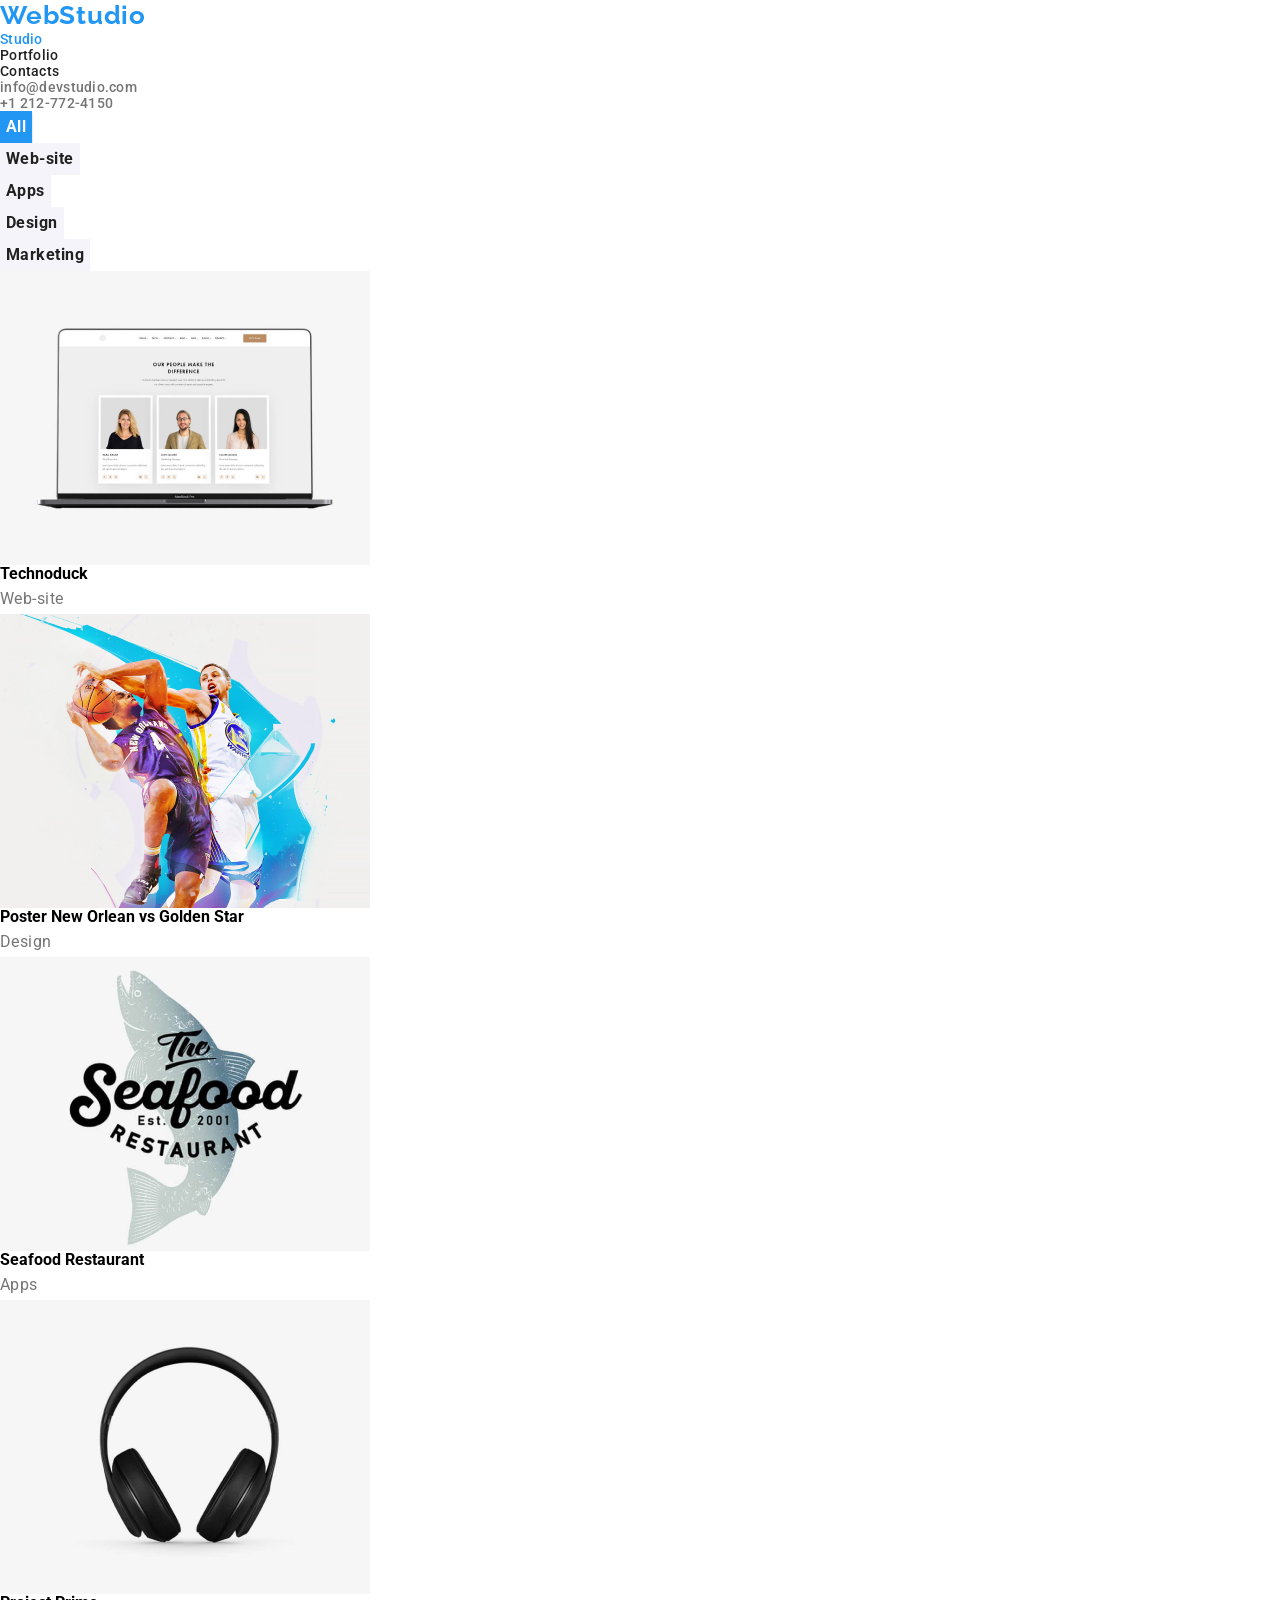
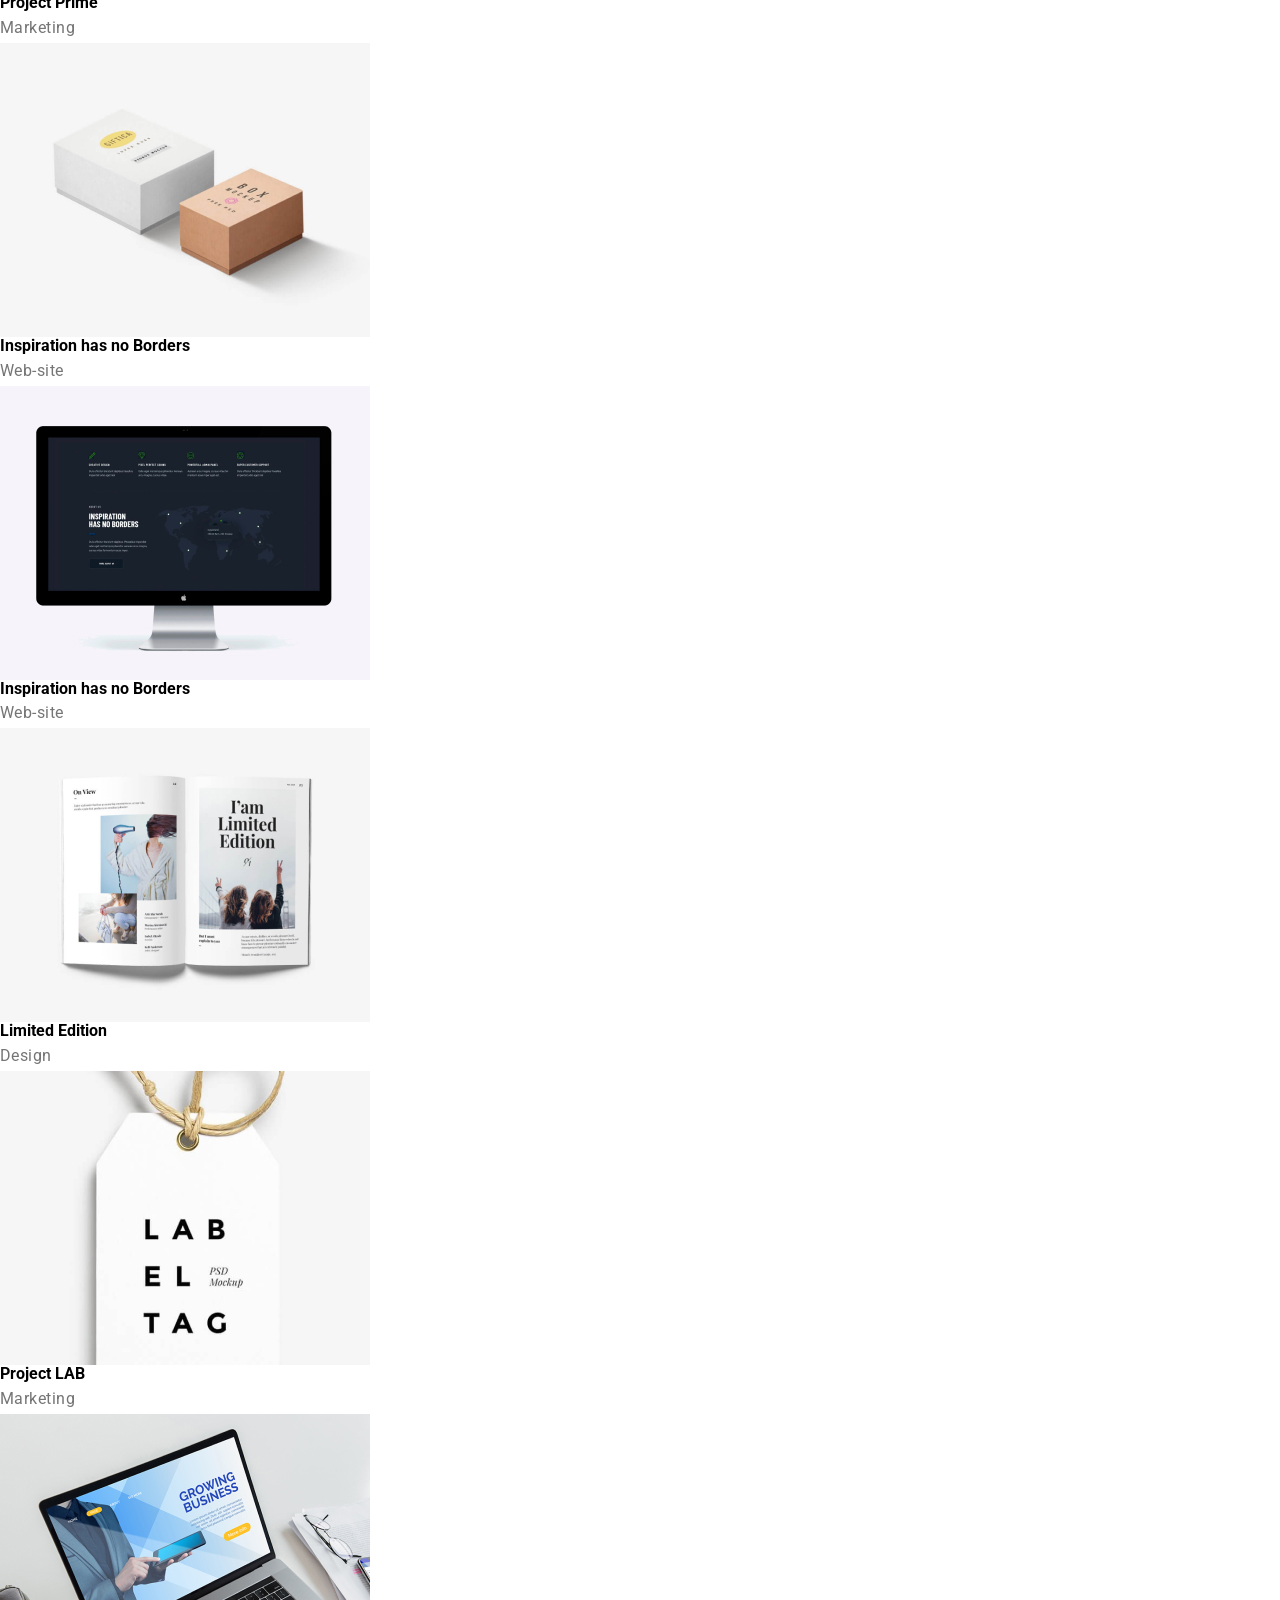
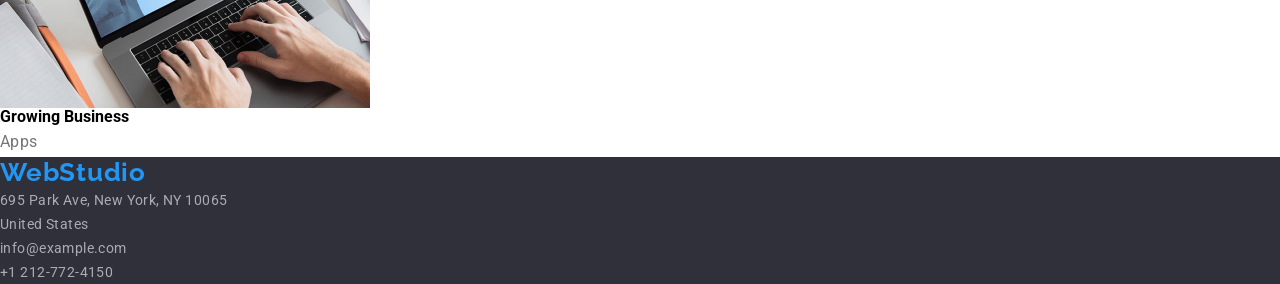
==== portfolio.html @ a64e8d9c "HW 02" ====
<!DOCTYPE html>

<html lang="en">
  <head>
    <meta charset="UTF-8" />
    <link
      rel="stylesheet"
      href="https://cdnjs.cloudflare.com/ajax/libs/modern-normalize/1.0.0/modern-normalize.min.css"
    />
    <title>Document</title>
    <link rel="stylesheet" href="./css/styles.css" />
  </head>

  <body>
    <header>
      <div>
        <!--- Header -->
        <nav>
          <a class="logo link" href="./index.html">WebStudio</a>
          <ul class="list">
            <li>
              <a class="navigation current-link" href="./index.html">Studio</a>
            </li>
            <li>
              <a class="navigation link" href="./portfolio.html">Portfolio</a>
            </li>
            <li>
              <a class="navigation link" href="contacts.html">Contacts</a>
            </li>
          </ul>
        </nav>
        <ul class="list">
          <li>
            <a class="contact-information link" href="mailto:info@devstudio.com"
              >info@devstudio.com</a
            >
          </li>
          <li>
            <a class="contact-information link" href="tel:+12127724150">+1 212-772-4150</a>
          </li>
        </ul>
      </div>
    </header>
    <!-- Main Content -->
    <main>
      <section>
        <div>
          <ul class="buttons list">
            <li>
              <button class="list-of-buttons filter-current" href="/">All</button>
            </li>
            <li>
              <button class="list-of-buttons" href="/">Web-site</button>
            </li>
            <li>
              <button class="list-of-buttons" href="/">Apps</button>
            </li>
            <li>
              <button class="list-of-buttons" href="/">Design</button>
            </li>
            <li>
              <button class="list-of-buttons" href="/">Marketing</button>
            </li>
          </ul>
          <!-- Images -->
          <ul class="list">
            <li>
              <img src="./images/webiste.jpg" alt="website" width="370" />
              <div>
                <h3 class="headings">Technoduck</h3>
                <p class="headings-text">Web-site</p>
              </div>
            </li>
            <li>
              <img src="./images/sports-basketball.jpg" alt="Sports Basketball" width="370" />
              <div>
                <h3 class="headings">Poster New Orlean vs Golden Star</h3>
                <p class="headings-text">Design</p>
              </div>
            </li>
            <li>
              <img
                src="./images/restaurant-name-seafood.jpg"
                alt="Seafood Restaurant"
                width="370"
              />
              <div>
                <h3 class="headings">Seafood Restaurant</h3>
                <p class="headings-text">Apps</p>
              </div>
            </li>
            <li>
              <img src="./images/headphones.jpg" alt="Headphones" width="370" />
              <div>
                <h3 class="headings">Project Prime</h3>
                <p class="headings-text">Marketing</p>
              </div>
            </li>
            <li>
              <img src="./images/boxes.jpg" alt="Boxes" width="370" />
              <div>
                <h3 class="headings">Inspiration has no Borders</h3>
                <p class="headings-text">Web-site</p>
              </div>
            </li>
            <li>
              <img src="./images/another-website.jpg" alt="Webiste" width="370" />
              <div>
                <h3 class="headings">Inspiration has no Borders</h3>
                <p class="headings-text">Web-site</p>
              </div>
            </li>
            <li>
              <img src="./images/book.jpg" alt="Book" />
              <div>
                <h3 class="headings">Limited Edition</h3>
                <p class="headings-text">Design</p>
              </div>
            </li>
            <li>
              <img src="./images/tag.jpg" alt="Tag" />
              <div>
                <h3 class="headings">Project LAB</h3>
                <p class="headings-text">Marketing</p>
              </div>
            </li>
            <li>
              <img src="./images/business.jpg" alt="Business" />
              <div>
                <h3 class="headings">Growing Business</h3>
                <p class="headings-text">Apps</p>
              </div>
            </li>
          </ul>
        </div>
      </section>
    </main>

    <footer class="footer-background">
      <!-- Footer -->
      <div>
        <a class="logo link" href="./index.html">WebStudio</a>
        <address>
          <ul class="list">
            <li>
              <a
                href="https://www.google.com/maps/place/695+Park+Ave,+New+York,+NY+10065/@40.7688994,-73.9650256,17z/data=!3m1!4b1!4m5!3m4!1s0x89c258ebe8836e8f:0xa007c44e7c4aa0eb!8m2!3d40.7688994!4d-73.9650256"
                target="_blank"
                class="contact-info-footer link"
              >
                695 Park Ave, New York, NY 10065
                <br />United States</a
              >
            </li>
            <li>
              <a class="contact-info-footer link" href="mailto:info@example.com"
                >info@example.com</a
              >
            </li>
            <li>
              <a class="contact-info-footer link" href="tel:+12127724150">+1 212-772-4150</a>
            </li>
          </ul>
        </address>
      </div>
    </footer>
  </body>
</html>
---- css/styles.css ----
@import url("https://fonts.googleapis.com/css2?family=Raleway:wght@700&family=Roboto:wght@400;500;700;900&display=swap");

body {
  font-family: "Roboto", "sans-serif";
  font-weight: 400;
  font-size: 14px;
}

h1,
h2,
h3,
h4,
h5,
h6,
p {
  margin: 0;
}

html {
  box-sizing: border-box;
}

*,
*::after,
*::before {
  box-sizing: inherit;
}

address {
  font-style: normal;
}

img {
  display: block;
  max-width: 100%;
  height: auto;
}

.link {
  text-decoration: none;
  color: inherit;
}

.list {
  list-style: none;
  padding: 0;
  margin: 0;
}

a.logo {
  font-family: "Raleway";
  font-weight: 700;
  font-size: 26px;
  line-height: 31px;
  letter-spacing: 0.03em;
  color: #2196f3;
}

.navigation {
  font-weight: 500;
  letter-spacing: 0.02em;
  color: #212121;
}

.navigation:hover {
  color: #2196f3;
}

.current-link {
  color: #2196f3;
  text-decoration: none;
}

.contact-information {
  font-weight: 500;
  line-height: 16px;
  letter-spacing: 0.02em;
  color: #757575;
}

.contact-information:hover {
  color: #2196f3;
}

.hero-section {
  background-color: #2f303a;
}

h1.page-heading {
  font-weight: 900;
  font-size: 44px;
  line-height: 60px;
  text-align: center;
  letter-spacing: 0.06em;
  text-transform: uppercase;
  color: #ffffff;
}

.button {
  font-family: "Roboto";
  font-weight: 700;
  font-size: 16px;
  line-height: 30px;
  display: flex;
  align-items: center;
  text-align: center;
  letter-spacing: 0.06em;
  border: none;
  color: #ffffff;
  background: #2196f3;
  box-shadow: 0px 4px 4px rgba(0, 0, 0, 0.15);
  border-radius: 4px;
  cursor: pointer;
}

.page-head {
  background-color: #2f303a;
}

h3.goals-title {
  font-weight: 700;
  line-height: 16px;
  letter-spacing: 0.03em;
  text-transform: uppercase;
  color: #212121;
}

p.goals-details {
  line-height: 24px;
  letter-spacing: 0.03em;
  color: #757575;
}

h2.what-we-do-section {
  font-weight: 700;
  font-size: 36px;
  line-height: 42px;
  text-align: center;
  letter-spacing: 0.03em;
  color: #212121;
}

h2.our-team-section-title {
  font-weight: 700;
  font-size: 36px;
  line-height: 42px;
  text-align: center;
  letter-spacing: 0.03em;
  color: #212121;
}

.our-team {
  background-color: #f5f4fa;
}

h3.member-name {
  font-weight: 500;
  font-size: 16px;
  line-height: 19px;
  text-align: center;
  letter-spacing: 0.03em;
  color: #212121;
}

p.job {
  font-weight: 400;
  font-size: 16px;
  line-height: 19px;
  text-align: center;
  letter-spacing: 0.03em;
  color: #757575;
}

a.map {
  line-height: 24px;
  letter-spacing: 0.03em;
  color: #ffffff;
}

a.contact-info-footer {
  font-weight: 400;
  line-height: 24px;
  letter-spacing: 0.03em;
  color: rgba(255, 255, 255, 0.6);
}

.footer-background {
  background-color: #2f303a;
}

/* Portfolio page starts here*/

a.logo {
  font-weight: 700;
  font-size: 26px;
  line-height: 31px;
  letter-spacing: 0.03em;
  color: #2196f3;
}

ul.contact-info {
  font-weight: 500;
  line-height: 16px;
  letter-spacing: 0.02em;
}

.list-of-buttons {
  font-weight: 700;
  font-size: 16px;
  line-height: 30px;
  letter-spacing: 0.03em;
  color: #212121;
  border: none;
  background-color: #f5f4fa;
  cursor: pointer;
}

.list-of-buttons:hover {
  background-color: #2196f3;
  color: #ffffff;
  box-shadow: 0px 3px 1px rgba(0, 0, 0, 0.1), 0px 1px 2px rgba(0, 0, 0, 0.08),
    0px 2px 2px rgba(0, 0, 0, 0.12);
}

.filter-current {
  background-color: #2196f3;
  color: white;
  box-shadow: 0px 3px 1px rgba(0, 0, 0, 0.1), 0px 1px 2px rgba(0, 0, 0, 0.08),
    0px 2px 2px rgba(0, 0, 0, 0.12);
}

.button-request:hover {
  background-color: #188ce8;
}

h2.headings {
  font-weight: 700;
  font-size: 18px;
  line-height: 36px;
  letter-spacing: 0.06em;
  color: #212121;
}

p.headings-text {
  font-size: 16px;
  line-height: 30px;
  letter-spacing: 0.03em;
  color: #757575;
}

a.map {
  line-height: 24px;
  letter-spacing: 0.03em;
  color: #ffffff;
}

a.contact-info-footer {
  line-height: 24px;
  letter-spacing: 0.03em;
  color: rgba(255, 255, 255, 0.6);
}

a.contact-info-footer:hover,
a.contact-info-footer:focus {
  color: white;
}
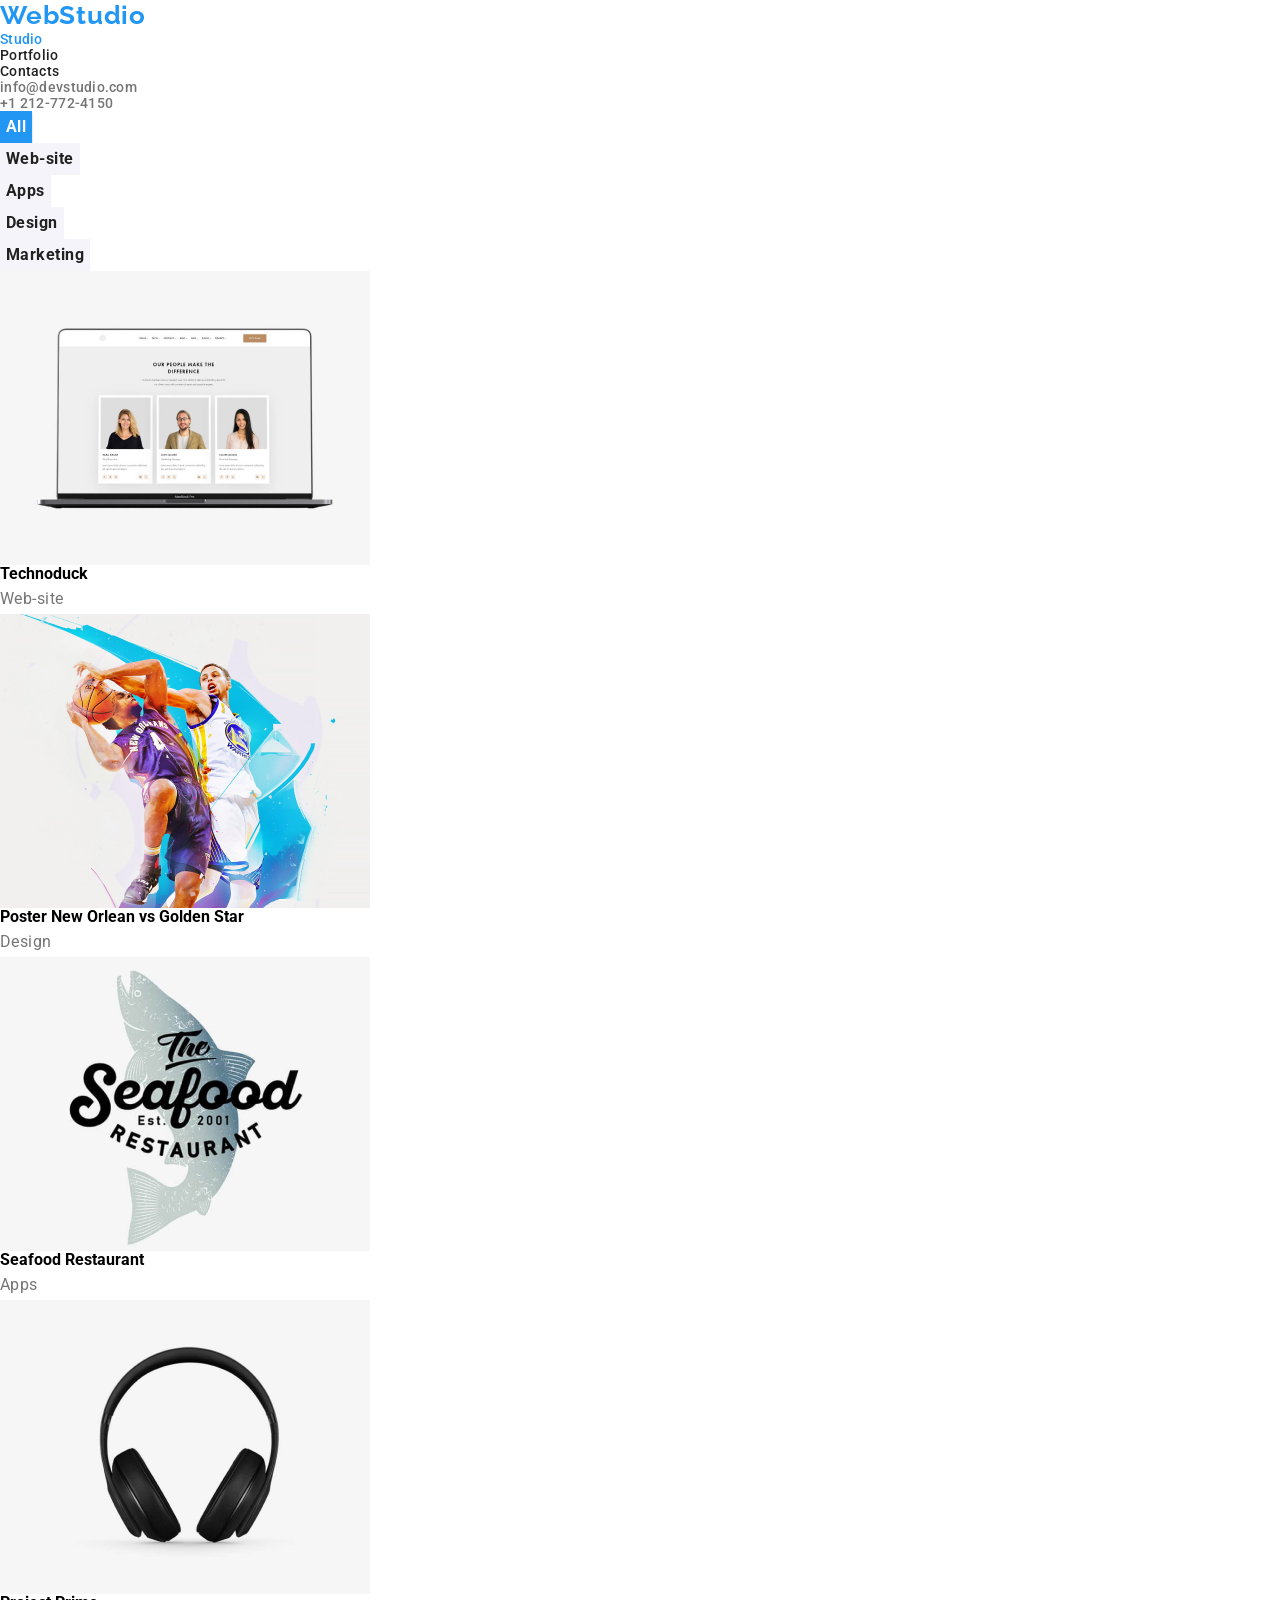
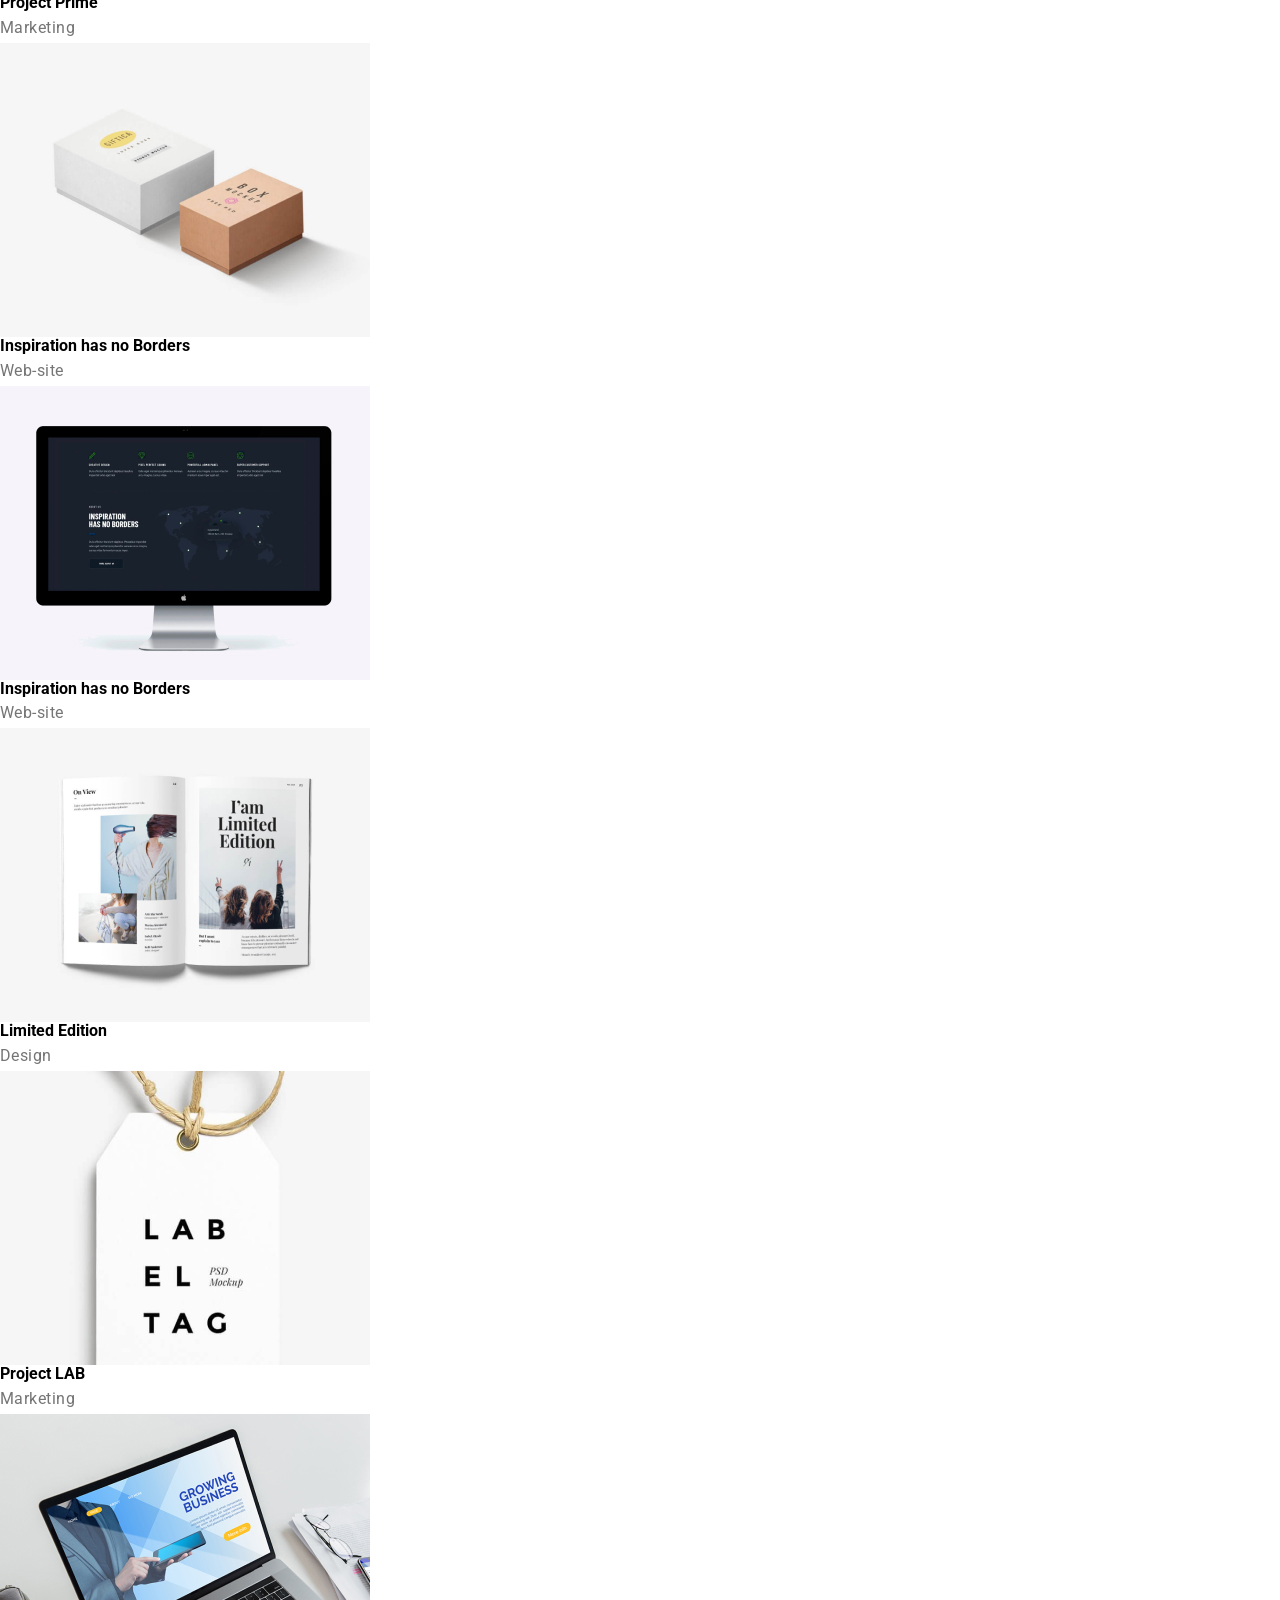
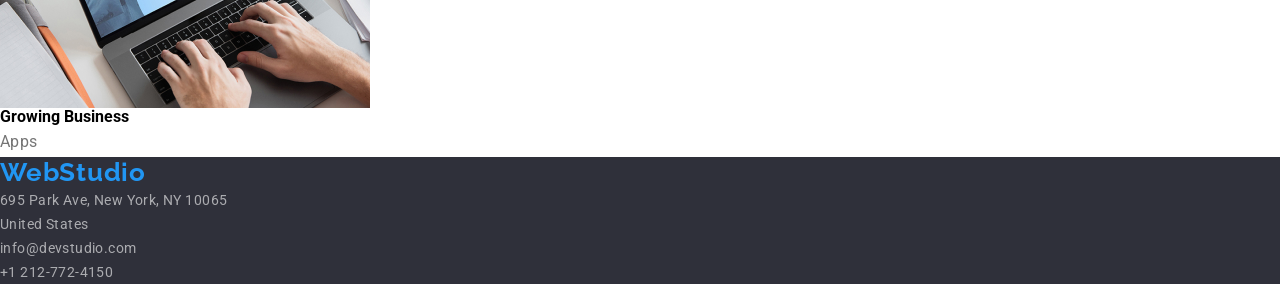
==== commit 5cacdcaf: "Modificare mail" ====
--- a/portfolio.html
+++ b/portfolio.html
@@ -153,8 +153,8 @@
               >
             </li>
             <li>
-              <a class="contact-info-footer link" href="mailto:info@example.com"
-                >info@example.com</a
+              <a class="contact-info-footer link" href="mailto:info@devstudio.com"
+                >info@devstudio.com</a
               >
             </li>
             <li>
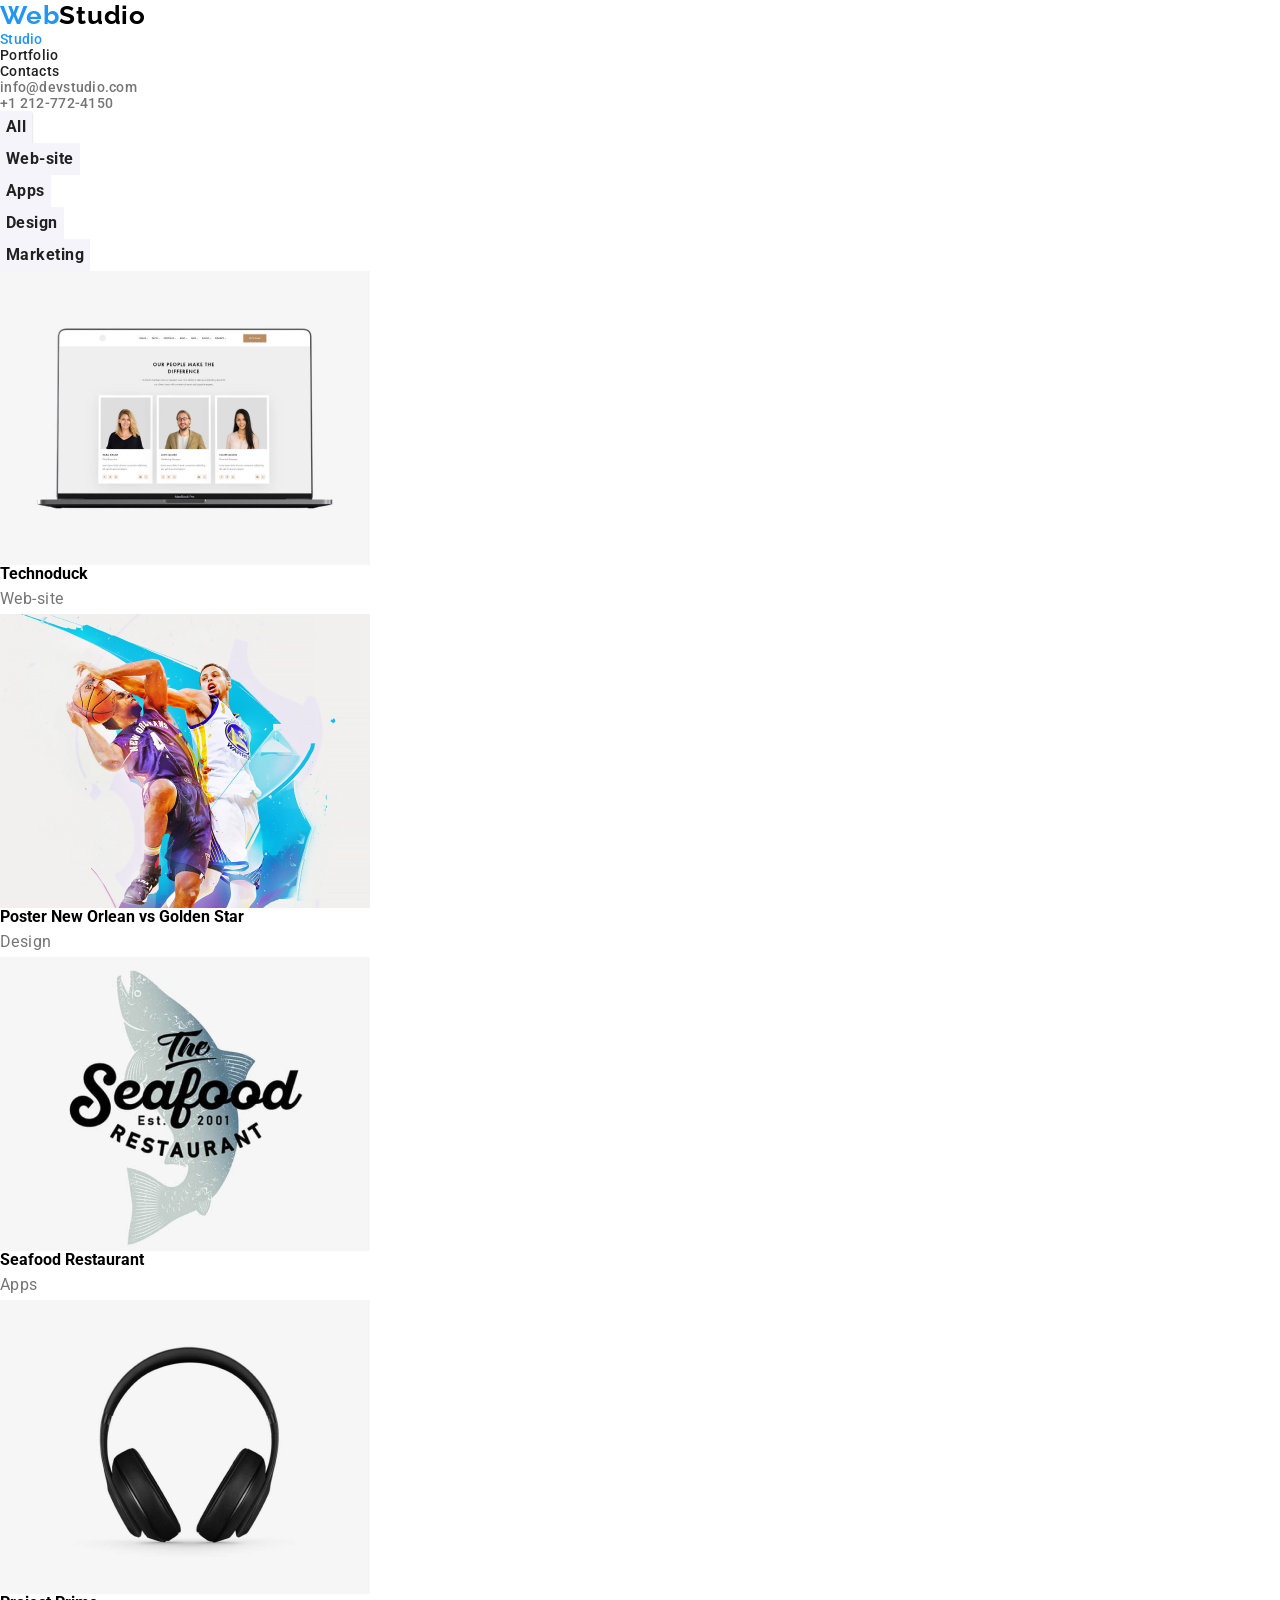
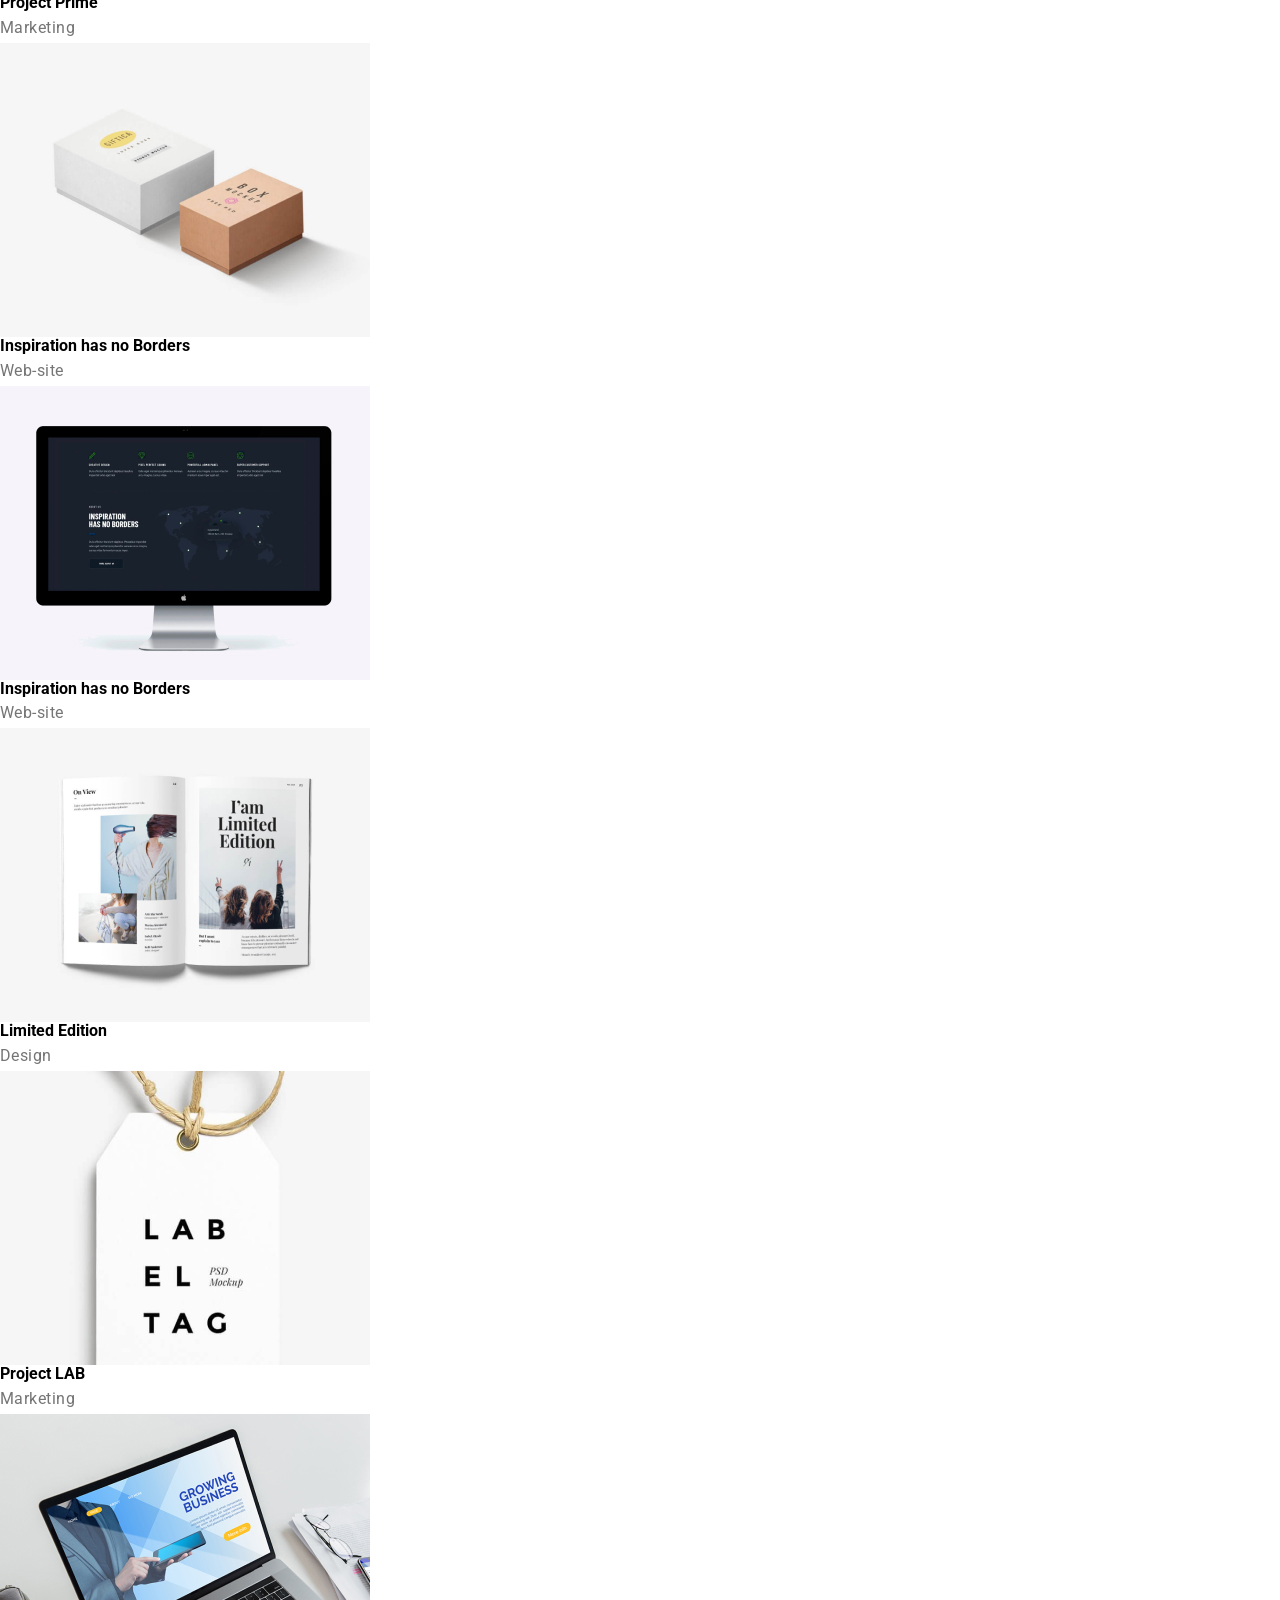
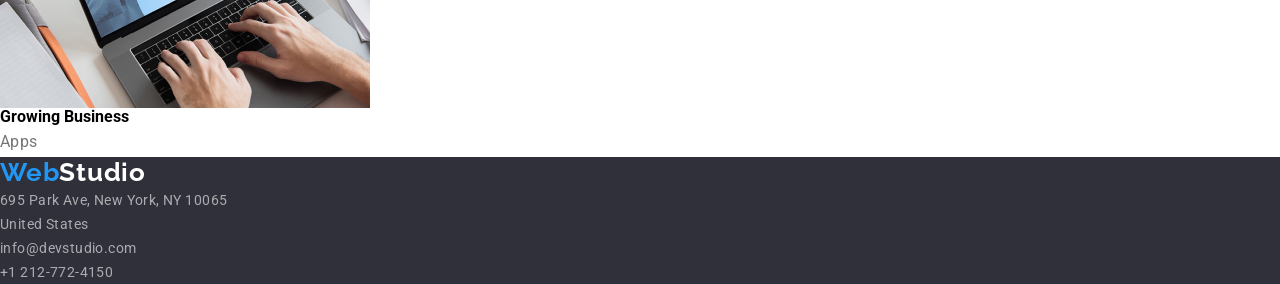
==== commit 2c6afd82: "Modificari logo header/footer si la buton filtre" ====
--- a/portfolio.html
+++ b/portfolio.html
@@ -16,7 +16,9 @@
       <div>
         <!--- Header -->
         <nav>
-          <a class="logo link" href="./index.html">WebStudio</a>
+          <a class="logo link" href="./index.html"
+            >Web<span class="logo-colour-header">Studio</span></a
+          >
           <ul class="list">
             <li>
               <a class="navigation current-link" href="./index.html">Studio</a>
@@ -139,7 +141,9 @@
     <footer class="footer-background">
       <!-- Footer -->
       <div>
-        <a class="logo link" href="./index.html">WebStudio</a>
+        <a class="logo link" href="./index.html"
+          >Web<span class="logo-colour-footer">Studio</span></a
+        >
         <address>
           <ul class="list">
             <li>
--- a/css/styles.css
+++ b/css/styles.css
@@ -47,6 +47,14 @@
   margin: 0;
 }
 
+.logo-colour-header {
+  color: #000000;
+}
+
+.logo-colour-footer {
+  color: #ffffff;
+}
+
 a.logo {
   font-family: "Raleway";
   font-weight: 700;
@@ -223,8 +231,8 @@
 }
 
 .filter-current {
-  background-color: #2196f3;
-  color: white;
+  background-color: #f5f4fa;
+  color: #212121;
   box-shadow: 0px 3px 1px rgba(0, 0, 0, 0.1), 0px 1px 2px rgba(0, 0, 0, 0.08),
     0px 2px 2px rgba(0, 0, 0, 0.12);
 }
